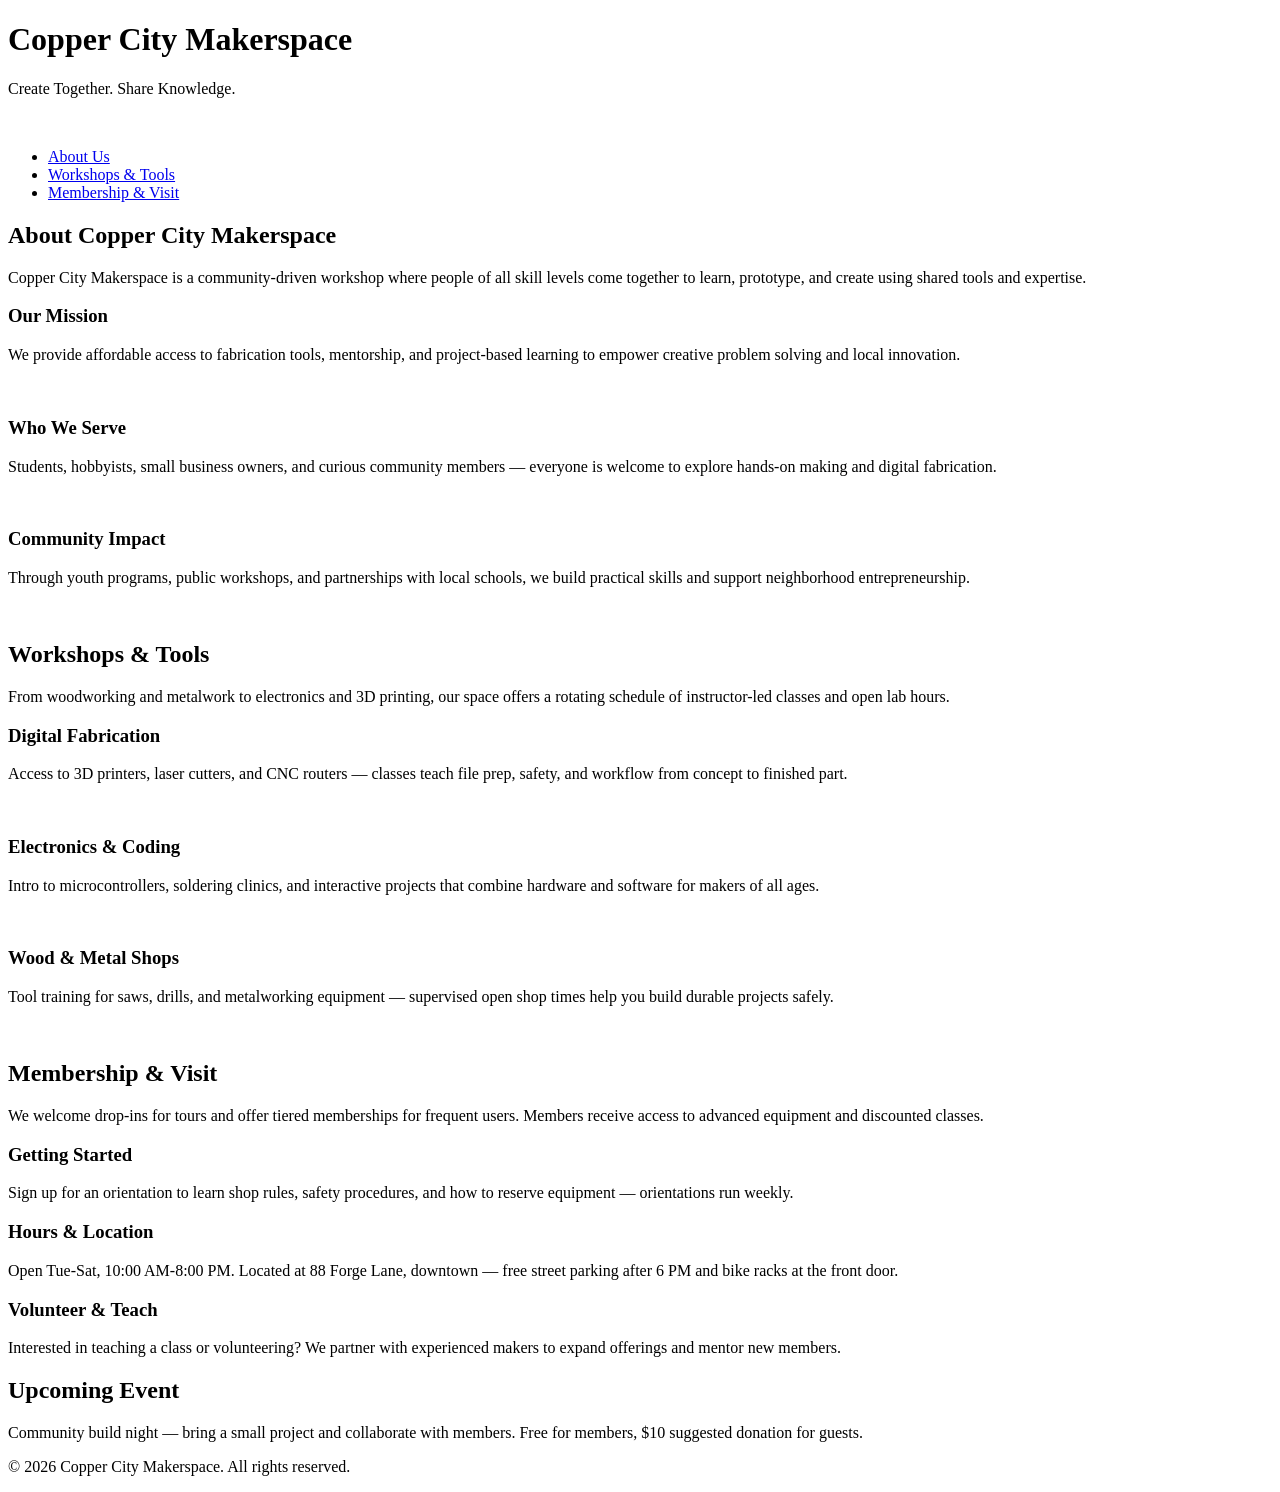
==== index.html @ 4618630e "restart" ====
<!DOCTYPE html>
<html lang="en">
<head>
    <meta charset="UTF-8">
    <meta name="viewport" content="width=device-width, initial-scale=1.0">
    <title>Copper City Makerspace</title>
</head>
<body>
    <header>
        <h1>Copper City Makerspace</h1>
        <div>
            <p>Create Together. Share Knowledge.</p>
            <img src="images/makerspace.jpg" alt="" width="800">
        </div>
    </header>
<nav>
    <ul>
        <li><a href="#about">About Us</a></li>
        <li><a href="#workshops">Workshops & Tools</a></li>
        <li><a href="#memberships">Membership & Visit</a></li>
    </ul>
</nav>
<main>
    <section id="about">
        <h2>About Copper City Makerspace</h2>
        <p>Copper City Makerspace is a community-driven workshop where people of all skill levels come together to learn, prototype, and create using shared tools and expertise.</p>
        <div class="card-row">
            <section>
                <h3>Our Mission</h3>
                <p>We provide affordable access to fabrication tools, mentorship, and project-based learning to empower creative problem solving and local innovation.</p>
                <img src="images/engineering.jpg" alt="" width="300">
            </section>
            <section>
                <h3>Who We Serve</h3>
                <p>Students, hobbyists, small business owners, and curious community members — everyone is welcome to explore hands-on making and digital fabrication.</p>
                <img src="images/ideation.jpg" alt="" width="300">
            </section>
            <section>
                <h3>Community Impact</h3>
                <p>Through youth programs, public workshops, and partnerships with local schools, we build practical skills and support neighborhood entrepreneurship.</p>
                <img src="images/storytelling.jpg" alt="" width="300">
            </section>
        </div>
    </section>
    <section id="workshops">
        <h2>Workshops & Tools</h2>
        <p>From woodworking and metalwork to electronics and 3D printing, our space offers a rotating schedule of instructor-led classes and open lab hours.</p>
        <div class="card-row">
            <section>
                <h3>Digital Fabrication</h3>
                <p>Access to 3D printers, laser cutters, and CNC routers — classes teach file prep, safety, and workflow from concept to finished part.</p>
                <img src="images/3Dprinter.jpg" alt="" width="300">
            </section>
            <section>
                <h3>Electronics & Coding</h3>
                <p>Intro to microcontrollers, soldering clinics, and interactive projects that combine hardware and software for makers of all ages.</p>
                <img src="images/microcontroller.jpg" alt="" width="300">
            </section>
            <section>
                <h3>Wood & Metal Shops</h3>
                <p>Tool training for saws, drills, and metalworking equipment — supervised open shop times help you build durable projects safely.</p>
                <img src="images/metalworking.jpg" alt="" width="300">
            </section>
        </div>
    </section>
    <section id="memberships">
        <h2>Membership & Visit</h2>
        <p>We welcome drop-ins for tours and offer tiered memberships for frequent users. Members receive access to advanced equipment and discounted classes.</p>
        <div class="card-row"> 
            <section>
                <h3>Getting Started</h3>
                <p>Sign up for an orientation to learn shop rules, safety procedures, and how to reserve equipment — orientations run weekly.</p>
            </section>
            <section>
                <h3>Hours & Location</h3>
                <p>Open Tue-Sat, 10:00 AM-8:00 PM. Located at 88 Forge Lane, downtown — free street parking after 6 PM and bike racks at the front door.</p>
            </section>
            <section>
                <h3>Volunteer & Teach</h3>
                <p>Interested in teaching a class or volunteering? We partner with experienced makers to expand offerings and mentor new members.</p>
            </section>
        </div>
    </section>
</main>
<aside>
    <h2>Upcoming Event</h2>
    <p>Community build night — bring a small project and collaborate with members. Free for members, $10 suggested donation for guests.</p>
</aside>
<footer>
    <p>&copy; 2026 Copper City Makerspace. All rights reserved.</p>
</footer>
</body>
</html>
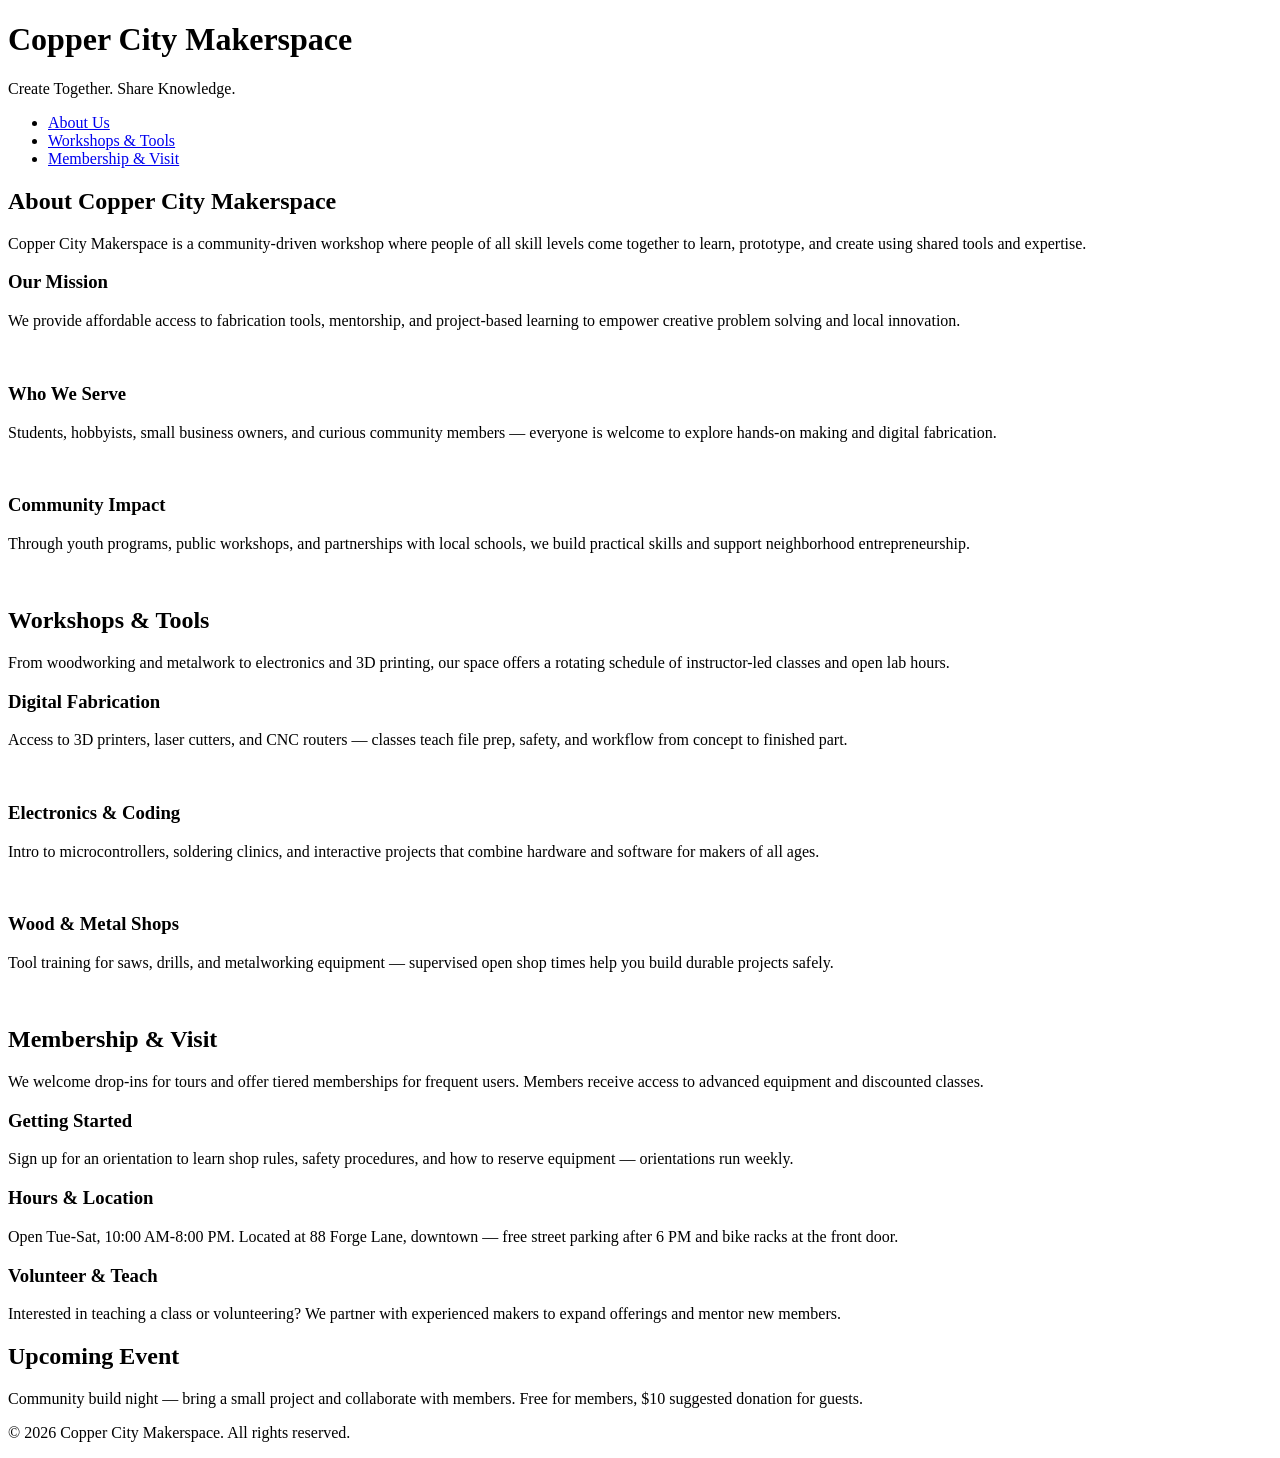
==== commit 00d53ac0: "added new pages" ====
--- a/index.html
+++ b/index.html
@@ -3,21 +3,19 @@
 <head>
     <meta charset="UTF-8">
     <meta name="viewport" content="width=device-width, initial-scale=1.0">
+    <link rel="stylesheet" href="styles.css">
     <title>Copper City Makerspace</title>
 </head>
 <body>
     <header>
         <h1>Copper City Makerspace</h1>
-        <div>
-            <p>Create Together. Share Knowledge.</p>
-            <img src="images/makerspace.jpg" alt="" width="800">
-        </div>
+        <p>Create Together. Share Knowledge.</p>
     </header>
 <nav>
     <ul>
-        <li><a href="#about">About Us</a></li>
-        <li><a href="#workshops">Workshops & Tools</a></li>
-        <li><a href="#memberships">Membership & Visit</a></li>
+        <li><a href="about.html">About Us</a></li>
+        <li><a href="workshops.html">Workshops & Tools</a></li>
+        <li><a href="memberships.html">Membership & Visit</a></li>
     </ul>
 </nav>
 <main>
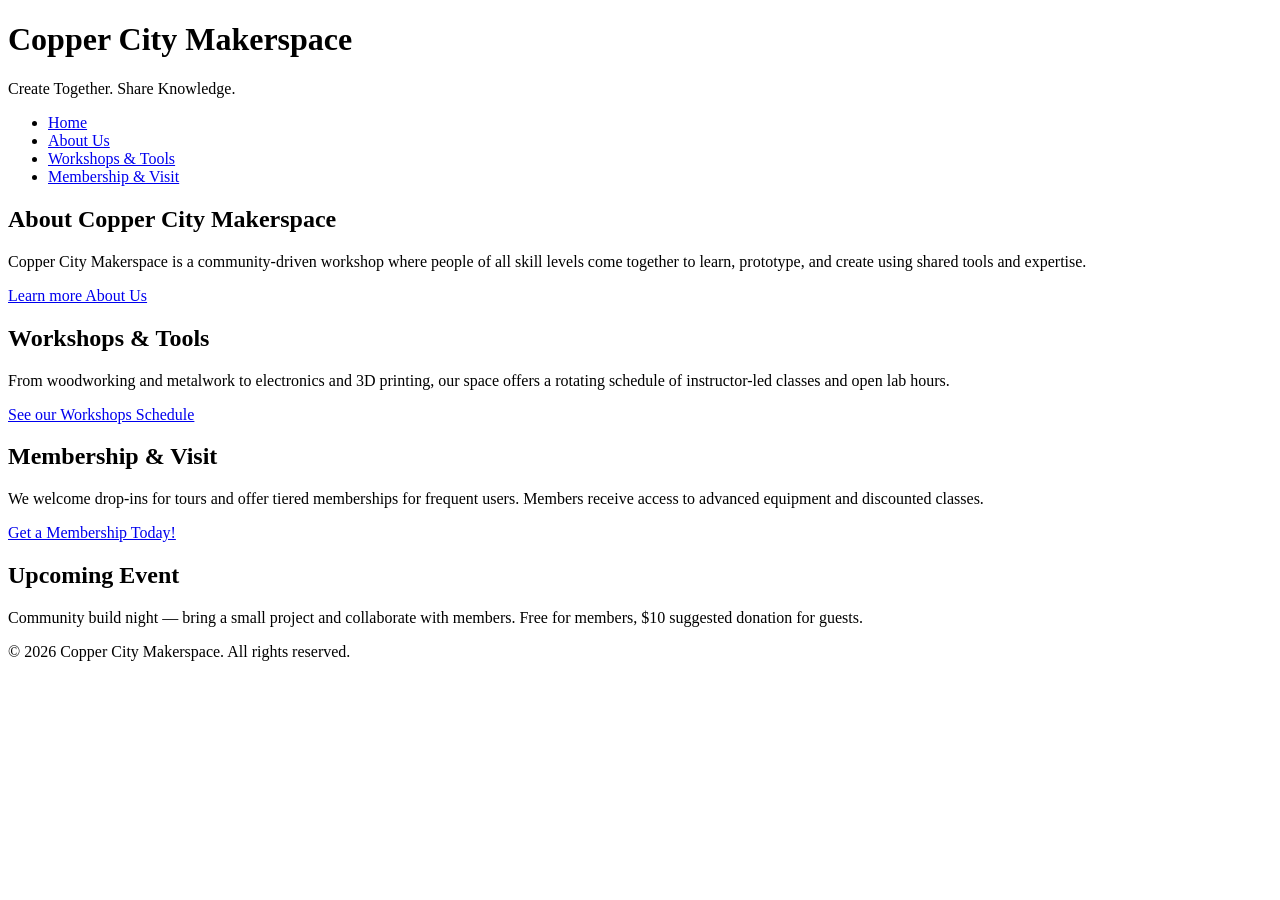
==== commit 8d15cdac: "next iteration of html complete" ====
--- a/index.html
+++ b/index.html
@@ -13,6 +13,7 @@
     </header>
 <nav>
     <ul>
+        <li><a href="index.html">Home</a></li>
         <li><a href="about.html">About Us</a></li>
         <li><a href="workshops.html">Workshops & Tools</a></li>
         <li><a href="memberships.html">Membership & Visit</a></li>
@@ -22,62 +23,17 @@
     <section id="about">
         <h2>About Copper City Makerspace</h2>
         <p>Copper City Makerspace is a community-driven workshop where people of all skill levels come together to learn, prototype, and create using shared tools and expertise.</p>
-        <div class="card-row">
-            <section>
-                <h3>Our Mission</h3>
-                <p>We provide affordable access to fabrication tools, mentorship, and project-based learning to empower creative problem solving and local innovation.</p>
-                <img src="images/engineering.jpg" alt="" width="300">
-            </section>
-            <section>
-                <h3>Who We Serve</h3>
-                <p>Students, hobbyists, small business owners, and curious community members — everyone is welcome to explore hands-on making and digital fabrication.</p>
-                <img src="images/ideation.jpg" alt="" width="300">
-            </section>
-            <section>
-                <h3>Community Impact</h3>
-                <p>Through youth programs, public workshops, and partnerships with local schools, we build practical skills and support neighborhood entrepreneurship.</p>
-                <img src="images/storytelling.jpg" alt="" width="300">
-            </section>
-        </div>
+        <a href="about.html">Learn more About Us</a>
     </section>
     <section id="workshops">
         <h2>Workshops & Tools</h2>
         <p>From woodworking and metalwork to electronics and 3D printing, our space offers a rotating schedule of instructor-led classes and open lab hours.</p>
-        <div class="card-row">
-            <section>
-                <h3>Digital Fabrication</h3>
-                <p>Access to 3D printers, laser cutters, and CNC routers — classes teach file prep, safety, and workflow from concept to finished part.</p>
-                <img src="images/3Dprinter.jpg" alt="" width="300">
-            </section>
-            <section>
-                <h3>Electronics & Coding</h3>
-                <p>Intro to microcontrollers, soldering clinics, and interactive projects that combine hardware and software for makers of all ages.</p>
-                <img src="images/microcontroller.jpg" alt="" width="300">
-            </section>
-            <section>
-                <h3>Wood & Metal Shops</h3>
-                <p>Tool training for saws, drills, and metalworking equipment — supervised open shop times help you build durable projects safely.</p>
-                <img src="images/metalworking.jpg" alt="" width="300">
-            </section>
-        </div>
+        <a href="workshops.html">See our Workshops Schedule</a>
     </section>
     <section id="memberships">
         <h2>Membership & Visit</h2>
         <p>We welcome drop-ins for tours and offer tiered memberships for frequent users. Members receive access to advanced equipment and discounted classes.</p>
-        <div class="card-row"> 
-            <section>
-                <h3>Getting Started</h3>
-                <p>Sign up for an orientation to learn shop rules, safety procedures, and how to reserve equipment — orientations run weekly.</p>
-            </section>
-            <section>
-                <h3>Hours & Location</h3>
-                <p>Open Tue-Sat, 10:00 AM-8:00 PM. Located at 88 Forge Lane, downtown — free street parking after 6 PM and bike racks at the front door.</p>
-            </section>
-            <section>
-                <h3>Volunteer & Teach</h3>
-                <p>Interested in teaching a class or volunteering? We partner with experienced makers to expand offerings and mentor new members.</p>
-            </section>
-        </div>
+        <a href="memberships.html">Get a Membership Today!</a>
     </section>
 </main>
 <aside>
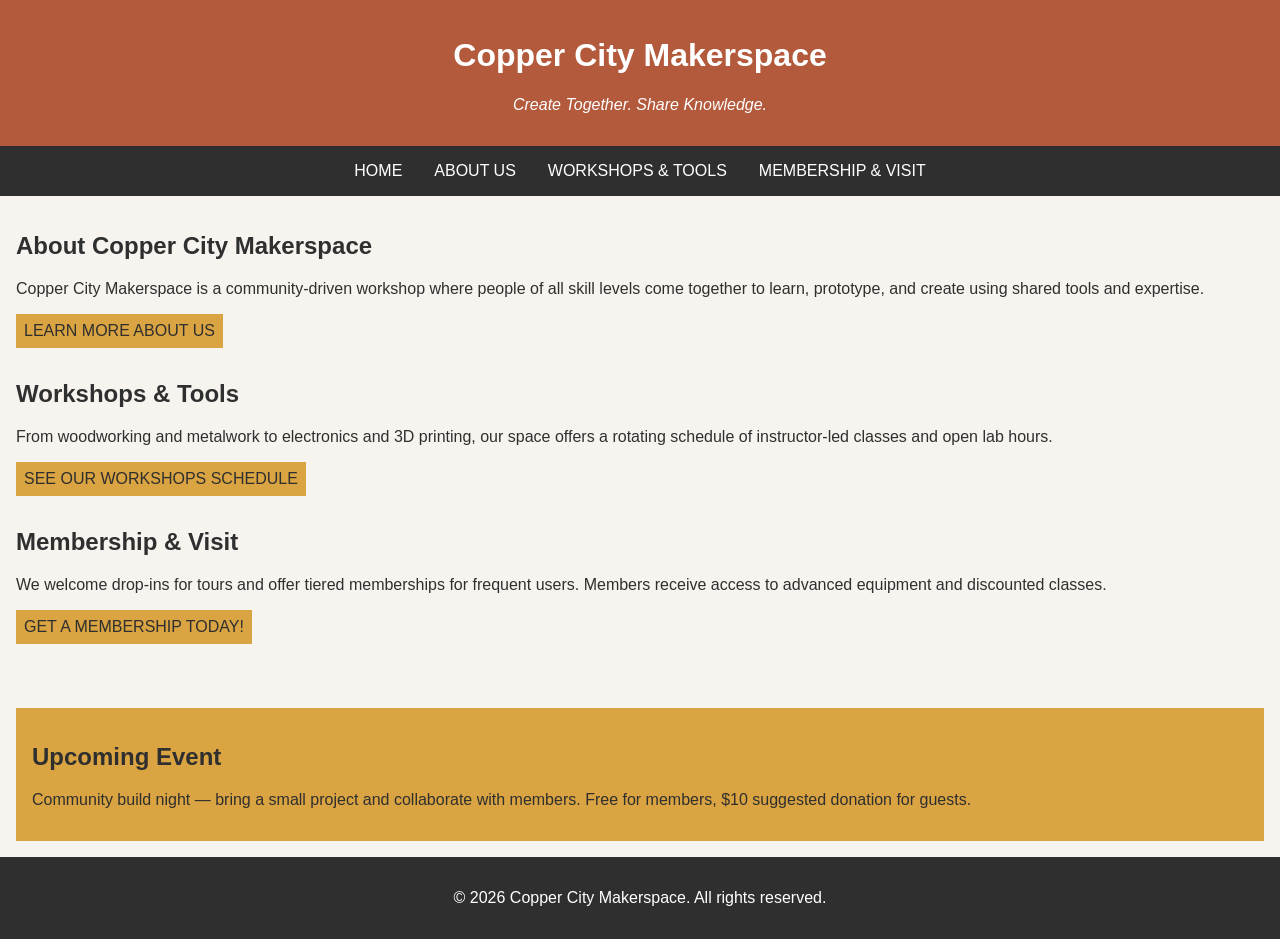
==== commit 17b7e6c4: "completed iteration for multipage site" ====
--- a/index.html
+++ b/index.html
@@ -7,10 +7,10 @@
     <title>Copper City Makerspace</title>
 </head>
 <body>
-    <header>
-        <h1>Copper City Makerspace</h1>
-        <p>Create Together. Share Knowledge.</p>
-    </header>
+<header>
+    <h1>Copper City Makerspace</h1>
+    <p>Create Together. Share Knowledge.</p>
+</header>
 <nav>
     <ul>
         <li><a href="index.html">Home</a></li>
--- a/styles.css
+++ b/styles.css
@@ -0,0 +1,124 @@
+/* =====  CSS by Christina Carrasquilla, updated by Tracy Chang =====  */
+
+/* ===== Color Palette 
+
+Copper:#B35A3C
+Charcoal:#2F2F2F
+Light Background:#F7F4EF
+Card Background:#FFFFFF
+Soft Gold:#D9A441
+Border:#E5E5E5
+
+===== */
+
+/* ===== GLOBAL (Base) Styles ===== */
+
+body {
+    font-family: Arial, sans-serif;
+    margin: 0;
+    background-color: #F7F4EF;
+    color: #2F2F2F;
+    display:grid;
+    grid-template-columns: 1fr;
+}
+
+header {
+    background-color: #B35A3C;
+    color: white;
+    text-align: center;
+    padding: 1rem;
+}
+
+header img {
+    margin-top: 0.5rem;
+}
+header p {
+    font-style:italic;
+}
+
+nav {
+    background-color: #2F2F2F;
+    padding:.5rem;
+}
+
+nav ul {
+    list-style: none;
+    margin: 0;
+    padding: 0;
+}
+
+nav a {
+    color: white;
+    text-decoration: none;
+    padding: 0.5rem;
+    display: inline-block;
+    text-transform:uppercase;
+}
+
+nav a:hover {
+    background-color: #B35A3C;
+}
+
+main {
+    padding: 1rem;
+}
+
+main a {
+    background-color:#D9A441;
+    color: #2F2F2F;
+    text-decoration: none; 
+    padding: 0.5rem;
+    display: inline-block;
+    text-transform:uppercase;
+}
+
+main a:hover {
+    background-color: #B35A3C;
+    color:white;
+}
+section {
+    margin-bottom: 2rem;
+}
+
+.card-row section {
+    background-color: white;
+    border: 1px solid #E5E5E5;
+    padding: 1rem;
+    width: 30%;
+}
+
+img {
+    display: block;
+    margin-top: 0.5rem;
+    max-width: 100%;
+}
+
+aside {
+    background-color: #D9A441;
+    padding: 1rem;
+    margin: 1rem;
+}
+
+footer {
+    background-color: #2F2F2F;
+    color: white;
+    text-align: center;
+    padding: 1rem;
+}
+/* ===== MEDIA QUERY (MEDIUM) ===== */
+@media screen and (min-width:817px){
+    nav ul {
+        display: flex;
+        justify-content: center;
+        gap: 1rem;
+}
+
+    .card-row {
+        display: flex;
+        gap: 1rem;
+    }
+
+    .card-row section {
+        width: 30%;
+    }
+}
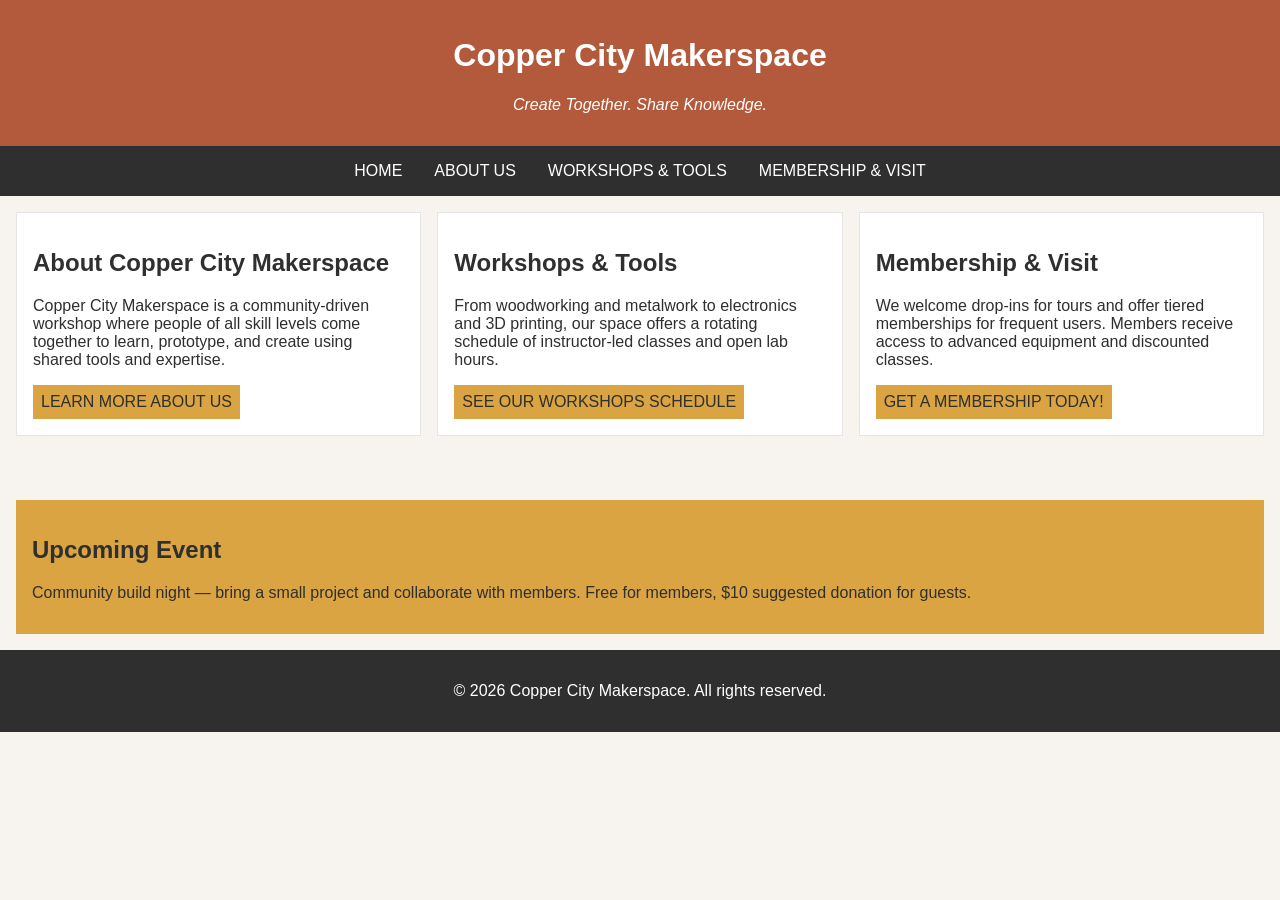
==== commit 0621a25e: "updated completed iteration for multipage site" ====
--- a/index.html
+++ b/index.html
@@ -19,7 +19,7 @@
         <li><a href="memberships.html">Membership & Visit</a></li>
     </ul>
 </nav>
-<main>
+<main class="card-row">
     <section id="about">
         <h2>About Copper City Makerspace</h2>
         <p>Copper City Makerspace is a community-driven workshop where people of all skill levels come together to learn, prototype, and create using shared tools and expertise.</p>
--- a/styles.css
+++ b/styles.css
@@ -65,7 +65,7 @@
 
 main a {
     background-color:#D9A441;
-    color: #2F2F2F;
+    color:#2F2F2F;
     text-decoration: none; 
     padding: 0.5rem;
     display: inline-block;
@@ -84,7 +84,6 @@
     background-color: white;
     border: 1px solid #E5E5E5;
     padding: 1rem;
-    width: 30%;
 }
 
 img {
@@ -111,7 +110,7 @@
         display: flex;
         justify-content: center;
         gap: 1rem;
-}
+    }
 
     .card-row {
         display: flex;
